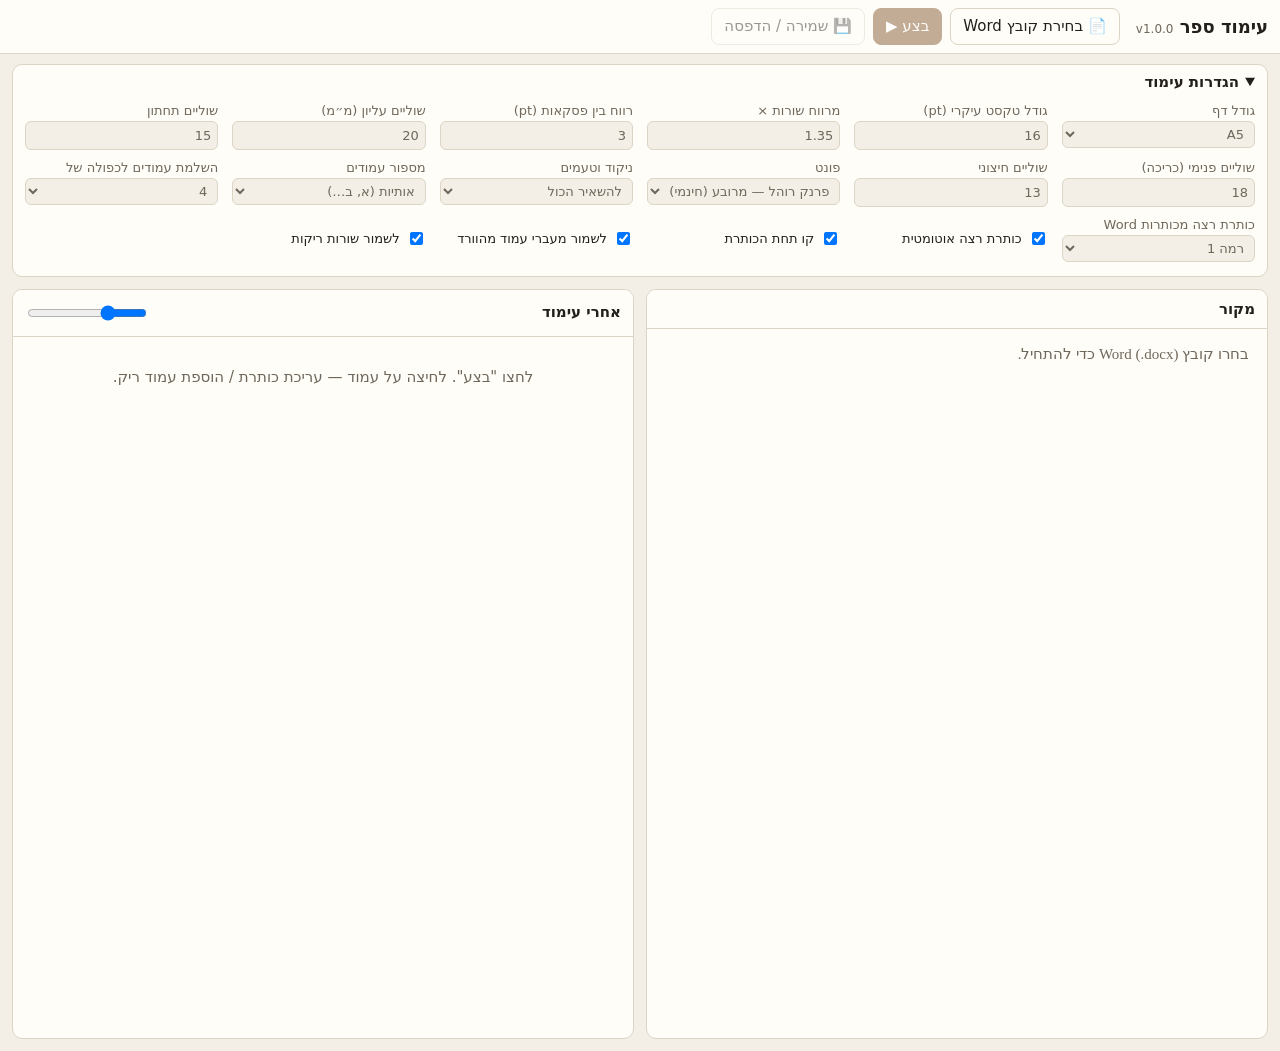
==== book/index.html @ bea9631a "book: Word → Ashuri-script book layout app; per-app release/rollback; home SW skips /book/ Co-Author" ====
<!doctype html>
<html lang="he" dir="rtl">
<head>
<meta charset="utf-8">
<meta name="viewport" content="width=device-width,initial-scale=1">
<title>עימוד ספר — כתב אשורי</title>
<link rel="stylesheet" href="css/book.css">
<script src="vendor/jszip.min.js" defer></script>
<script type="module" src="js/app.js"></script>
</head>
<body>
<!-- ===== TOP BAR ===== -->
<header class="bar">
  <h1>עימוד ספר <small id="ver"></small></h1>
  <label class="btn">📄 בחירת קובץ Word<input id="file" type="file" accept=".docx,.txt" hidden></label>
  <button id="run" class="primary" disabled>בצע ▶</button>
  <button id="save" disabled>💾 שמירה / הדפסה</button>
  <span id="status" role="status"></span>
</header>

<!-- ===== SETTINGS (every field: data-k = settings key) ===== -->
<details class="settings" open>
  <summary>הגדרות עימוד</summary>
  <div class="grid">
    <label>גודל דף <select data-k="size"><option>A5</option><option>A4</option></select></label>
    <label>גודל טקסט עיקרי (pt) <input data-k="bodyPt" type="number" min="8" max="48" step="0.5"></label>
    <label>מרווח שורות × <input data-k="lineRatio" type="number" min="1.2" max="2.5" step="0.05"></label>
    <label>רווח בין פסקאות (pt) <input data-k="gapPt" type="number" min="0" max="30" step="0.5"></label>
    <label>שוליים עליון (מ״מ) <input data-k="mt" type="number" min="8" max="50"></label>
    <label>שוליים תחתון <input data-k="mb" type="number" min="5" max="50"></label>
    <label>שוליים פנימי (כריכה) <input data-k="mi" type="number" min="5" max="50"></label>
    <label>שוליים חיצוני <input data-k="mo" type="number" min="5" max="50"></label>
    <label>פונט <select data-k="font" id="font"></select></label>
    <div id="customBox" hidden><label>שם הפונט (כמו בוורד) <input data-k="fontName" placeholder="לדוגמה: Guttman Stam" maxlength="60"></label>
      <label class="btn small">או העלאת קובץ פונט<input id="fontFile" type="file" accept=".ttf,.otf,.woff,.woff2" hidden></label></div>
    <label>ניקוד וטעמים <select data-k="marks"><option value="all">להשאיר הכול</option><option value="niqqud">ניקוד בלי טעמים</option><option value="none">בלי ניקוד וטעמים</option></select></label>
    <label>מספור עמודים <select data-k="numFmt"><option value="heb">אותיות (א, ב…)</option><option value="num">ספרות</option><option value="none">ללא</option></select></label>
    <label>השלמת עמודים לכפולה של <select data-k="padTo"><option value="1">ללא</option><option>2</option><option>4</option><option>8</option><option>16</option><option>32</option></select></label>
    <label>כותרת רצה מכותרות Word <select data-k="headLvl"><option value="1">רמה 1</option><option value="2">רמות 1–2</option><option value="9">כל הרמות</option></select></label>
    <label class="chk"><input data-k="autoHead" type="checkbox"> כותרת רצה אוטומטית</label>
    <label class="chk"><input data-k="rule" type="checkbox"> קו תחת הכותרת</label>
    <label class="chk"><input data-k="breaks" type="checkbox"> לשמור מעברי עמוד מהוורד</label>
    <label class="chk"><input data-k="empties" type="checkbox"> לשמור שורות ריקות</label>
  </div>
  <p id="fontWarn" class="warn" hidden></p>
</details>

<!-- ===== PANES: original | result ===== -->
<main class="panes">
  <section class="pane"><h2>מקור <small id="origInfo"></small></h2><div id="orig" class="orig"><p class="hint">בחרו קובץ Word (‎.docx‎) כדי להתחיל.</p></div></section>
  <section class="pane"><h2>אחרי עימוד <small id="resInfo"></small>
    <input id="zoom" type="range" min="0.25" max="1.2" step="0.05" value="0.5" aria-label="זום"></h2>
    <div id="result" class="book"><p class="hint">לחצו "בצע". לחיצה על עמוד — עריכת כותרת / הוספת עמוד ריק.</p></div></section>
</main>

<!-- ===== DIALOG: page editor ===== -->
<dialog id="ed"><form method="dialog">
  <h3>עמוד <span id="edN"></span></h3>
  <label>כותרת בצד ימין (פרק / פרשה) <input id="edHead" maxlength="80"></label>
  <label class="chk"><input id="edFwd" type="checkbox"> להחיל גם על העמודים הבאים (עד הכותרת הבאה)</label>
  <div class="row"><button type="button" data-a="prev">שכפול מהעמוד הקודם</button><button type="button" data-a="auto">חזרה לאוטומטי</button></div>
  <div class="row"><button type="button" data-a="blank">➕ עמוד ריק אחרי</button><button type="button" data-a="unblank">➖ הסרת עמוד ריק</button></div>
  <div class="row end"><button value="cancel">ביטול</button><button value="ok" class="primary">שמירה</button></div>
</form></dialog>

<!-- ===== DIALOG: save / split ===== -->
<dialog id="ex"><form method="dialog">
  <h3>שמירה וחלוקה לקבצים</h3>
  <label>חלוקה <select id="exMode">
    <option value="one">קובץ אחד</option><option value="every">כל X עמודים</option>
    <option value="parts">למספר קבצים שווים</option><option value="ranges">לפי טווחי עמודים</option></select></label>
  <label id="exSpecBox" hidden><span id="exSpecLbl"></span> <input id="exSpec"></label>
  <label>שם הקובץ <input id="exName"></label>
  <p id="exFontWarn" class="warn"></p>
  <p id="exErr" class="warn"></p>
  <ol id="exList"></ol>
  <p class="hint">Word: הפונט חייב להיות מותקן במחשב. הדפסה/PDF: בחלון ההדפסה לבחור "שמירה כ-PDF", שוליים: ללא.</p>
  <div class="row end"><button value="close">סגירה</button><button type="button" id="exWord" class="primary">הורדת Word</button></div>
</form></dialog>

<div id="measure" aria-hidden="true"></div>
<div id="print"></div>
</body>
</html>
---- book/css/book.css ----
/* ===== THEME & SHELL ===== */
:root { --bg: #f3efe6; --fg: #23201b; --muted: #6f675a; --line: #dcd4c4; --card: #fffdf8; --acc: #7a4b1f; }
@media (prefers-color-scheme: dark) { :root { --bg: #1b1916; --fg: #ece7de; --muted: #a39b8d; --line: #3a352d; --card: #25221e; --acc: #d29a5c; } }
* { box-sizing: border-box; }
body { margin: 0; font: 15px/1.5 system-ui, sans-serif; background: var(--bg); color: var(--fg); }
button, .btn, select, input { font: inherit; color: inherit; }
button, .btn { border: 1px solid var(--line); background: var(--card); border-radius: 8px; padding: 6px 12px; cursor: pointer; display: inline-block; }
button:disabled { opacity: .45; cursor: default; }
.primary { background: var(--acc); color: #fff; border-color: var(--acc); }
.small { font-size: 13px; padding: 2px 8px; margin-top: 4px; }
input, select { border: 1px solid var(--line); border-radius: 6px; padding: 4px 6px; background: var(--bg); width: 100%; }
input[type=checkbox] { width: auto; }
.hint { color: var(--muted); }
.warn { color: #b3261e; margin: 4px 0; }
.warn:empty { display: none; }

.bar { position: sticky; top: 0; z-index: 5; display: flex; flex-wrap: wrap; gap: 8px; align-items: center; padding: 8px 12px; background: var(--card); border-bottom: 1px solid var(--line); }
.bar h1 { font-size: 18px; margin: 0 0 0 8px; }
.bar small, h2 small { color: var(--muted); font-weight: 400; font-size: 12px; }
#status { color: var(--muted); font-size: 13px; }

/* ===== SETTINGS ===== */
.settings { margin: 10px 12px 0; background: var(--card); border: 1px solid var(--line); border-radius: 10px; padding: 6px 12px; }
.settings summary { cursor: pointer; font-weight: 600; }
.grid { display: grid; grid-template-columns: repeat(auto-fill, minmax(190px, 1fr)); gap: 8px 14px; padding: 8px 0; }
.grid label { font-size: 13px; color: var(--muted); }
.chk { display: flex; gap: 6px; align-items: center; color: var(--fg) !important; }

/* ===== PANES ===== */
.panes { display: grid; grid-template-columns: 1fr 1fr; gap: 12px; padding: 12px; }
@media (max-width: 820px) { .panes { grid-template-columns: 1fr; } }
.pane { background: var(--card); border: 1px solid var(--line); border-radius: 10px; overflow: auto; height: calc(100vh - 150px); min-height: 360px; }
.pane h2 { position: sticky; top: 0; z-index: 2; margin: 0; padding: 8px 12px; font-size: 15px; background: var(--card); border-bottom: 1px solid var(--line); display: flex; gap: 8px; align-items: center; }
.pane h2 input { width: 120px; margin-inline-start: auto; }
.orig { padding: 14px 18px; font-family: "Times New Roman", serif; }
.orig p { margin: 0 0 .35em; }
.orig .h { font-weight: 700; }

/* ===== PAGE GEOMETRY — shared by screen, measurer (#measure) and print. Change with care: layout.js measures this. ===== */
.book { --z: .5; display: flex; flex-direction: column; align-items: center; gap: 14px; padding: 14px 0; }
.pw { width: calc(var(--pw) * var(--z)); height: calc(var(--ph) * var(--z)); flex: none; }
.page { position: relative; width: var(--pw); height: var(--ph); padding: var(--mt) var(--mi) var(--mb) var(--mo); /* odd = recto: binding on the right */
  background: #fff; color: #000; direction: rtl; font-family: var(--font); transform: scale(var(--z)); transform-origin: top right;
  box-shadow: 0 1px 5px #0004; cursor: pointer; content-visibility: auto; contain-intrinsic-size: var(--pw) var(--ph); }
.page.even { padding-right: var(--mo); padding-left: var(--mi); }
.page.blank { background: #fbfaf7; }
.page:hover { outline: 2px solid var(--acc); }
.body { position: relative; height: 100%; overflow: hidden; }
.hd { position: absolute; top: var(--hdtop); right: var(--mi); left: var(--mo); display: flex; justify-content: space-between; gap: 4mm;
  font-size: var(--hpt); line-height: var(--hline); border-bottom: var(--rule) solid #000; white-space: nowrap; overflow: hidden; }
.page.even .hd { right: var(--mo); left: var(--mi); }
.hd:empty { display: none; }
.f { margin: 0 0 var(--gap); text-align: justify; overflow-wrap: anywhere; }
.f.c { text-align: center; }
.f span { line-height: 0; } /* line box = the paragraph's exact line-height, like Word's lineRule=exact */
.b { font-weight: 700; }
.gap { margin: 0; height: var(--half); }
.measure { position: fixed; top: 0; left: -10000px; visibility: hidden; --z: 1; }
.measure .page { content-visibility: visible; transform: none; }

/* ===== DIALOGS ===== */
dialog { border: 1px solid var(--line); border-radius: 12px; background: var(--card); color: var(--fg); width: min(440px, 94vw); }
dialog::backdrop { background: #0006; }
dialog h3 { margin: 0 0 10px; }
dialog label { display: block; margin: 8px 0; }
.row { display: flex; flex-wrap: wrap; gap: 8px; margin: 10px 0; }
.row.end { justify-content: flex-end; }
#exList li { margin: 4px 0; }
#exList button { margin-inline-start: 6px; font-size: 13px; padding: 2px 8px; }

/* ===== PRINT — only #print is printed, at real size ===== */
#print { display: none; }
@media print {
  body > *:not(#print) { display: none !important; }
  #print { display: block; }
  #print .book { --z: 1; display: block; padding: 0; }
  #print .pw { width: auto; height: auto; }
  #print .page { transform: none; box-shadow: none; content-visibility: visible; break-after: page; background: #fff; }
}
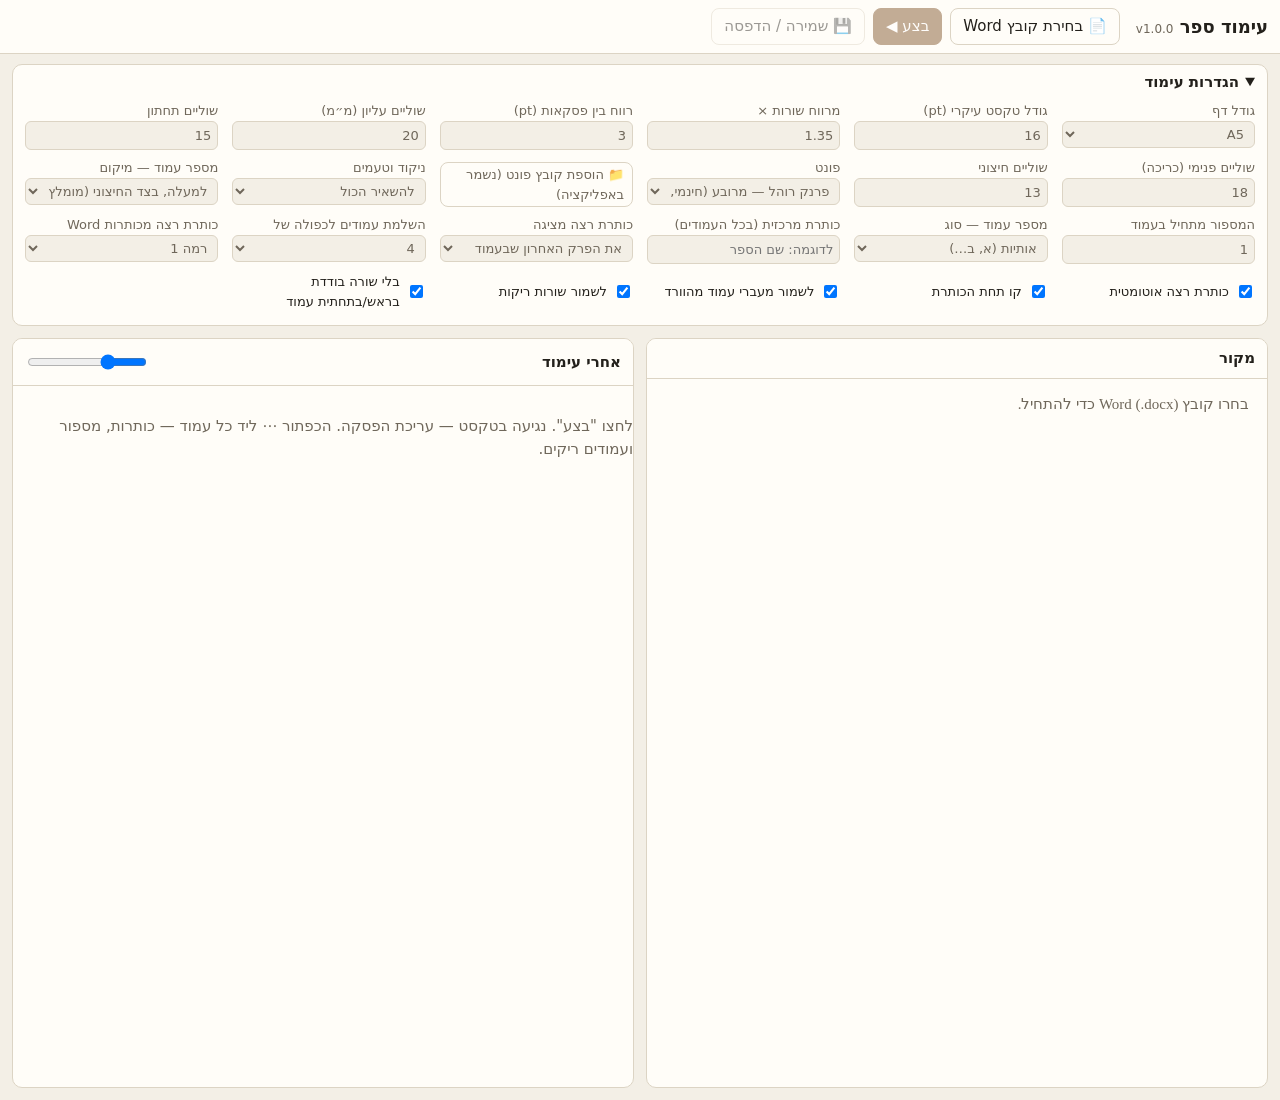
==== commit 67ff1f69: "book: tap-to-edit text, 3-slot headers, page-number positions (mirrored outer), front matter, bookle" ====
--- a/book/index.html
+++ b/book/index.html
@@ -5,6 +5,7 @@
 <meta name="viewport" content="width=device-width,initial-scale=1">
 <title>עימוד ספר — כתב אשורי</title>
 <link rel="stylesheet" href="css/book.css">
+<link rel="stylesheet" href="css/fonts.css">
 <script src="vendor/jszip.min.js" defer></script>
 <script type="module" src="js/app.js"></script>
 </head>
@@ -13,13 +14,14 @@
 <header class="bar">
   <h1>עימוד ספר <small id="ver"></small></h1>
   <label class="btn">📄 בחירת קובץ Word<input id="file" type="file" accept=".docx,.txt" hidden></label>
-  <button id="run" class="primary" disabled>בצע ▶</button>
+  <button id="run" class="primary" disabled>בצע ◀</button>
   <button id="save" disabled>💾 שמירה / הדפסה</button>
+  <button id="undo" hidden title="ביטול עריכת הטקסט האחרונה">↶ בטל עריכה</button>
   <span id="status" role="status"></span>
 </header>
 
 <!-- ===== SETTINGS (every field: data-k = settings key) ===== -->
-<details class="settings" open>
+<details class="settings" id="settings" open>
   <summary>הגדרות עימוד</summary>
   <div class="grid">
     <label>גודל דף <select data-k="size"><option>A5</option><option>A4</option></select></label>
@@ -31,35 +33,63 @@
     <label>שוליים פנימי (כריכה) <input data-k="mi" type="number" min="5" max="50"></label>
     <label>שוליים חיצוני <input data-k="mo" type="number" min="5" max="50"></label>
     <label>פונט <select data-k="font" id="font"></select></label>
-    <div id="customBox" hidden><label>שם הפונט (כמו בוורד) <input data-k="fontName" placeholder="לדוגמה: Guttman Stam" maxlength="60"></label>
-      <label class="btn small">או העלאת קובץ פונט<input id="fontFile" type="file" accept=".ttf,.otf,.woff,.woff2" hidden></label></div>
+    <div id="customBox" hidden><label>שם הפונט (כמו בוורד) <input data-k="fontName" placeholder="לדוגמה: Guttman Stam" maxlength="60"></label></div>
+    <label class="btn small">📁 הוספת קובץ פונט (נשמר באפליקציה)<input id="fontFile" type="file" accept=".ttf,.otf,.woff,.woff2" hidden></label>
     <label>ניקוד וטעמים <select data-k="marks"><option value="all">להשאיר הכול</option><option value="niqqud">ניקוד בלי טעמים</option><option value="none">בלי ניקוד וטעמים</option></select></label>
-    <label>מספור עמודים <select data-k="numFmt"><option value="heb">אותיות (א, ב…)</option><option value="num">ספרות</option><option value="none">ללא</option></select></label>
+    <label>מספר עמוד — מיקום <select data-k="numPos"><option value="to">למעלה, בצד החיצוני (מומלץ לספר)</option><option value="tl">למעלה משמאל</option>
+      <option value="bo">למטה, בצד החיצוני</option><option value="bc">למטה במרכז</option><option value="bl">למטה משמאל</option><option value="br">למטה מימין</option>
+      <option value="none">ללא מספור</option></select></label>
+    <label>המספור מתחיל בעמוד <input data-k="numFrom" type="number" min="1" max="999" title="עמודים לפני כן (שער, הקדמה) יהיו בלי מספר"></label>
+    <label>מספר עמוד — סוג <select data-k="numFmt"><option value="heb">אותיות (א, ב…)</option><option value="num">ספרות (1, 2…)</option></select></label>
+    <label>כותרת מרכזית (בכל העמודים) <input data-k="midText" maxlength="60" placeholder="לדוגמה: שם הספר"></label>
+    <label id="leftBox">טקסט חופשי בצד שמאל <input data-k="leftText" maxlength="60"></label>
+    <label>כותרת רצה מציגה <select data-k="headMode"><option value="last">את הפרק האחרון שבעמוד</option><option value="first">את הפרק שבראש העמוד</option></select></label>
     <label>השלמת עמודים לכפולה של <select data-k="padTo"><option value="1">ללא</option><option>2</option><option>4</option><option>8</option><option>16</option><option>32</option></select></label>
     <label>כותרת רצה מכותרות Word <select data-k="headLvl"><option value="1">רמה 1</option><option value="2">רמות 1–2</option><option value="9">כל הרמות</option></select></label>
     <label class="chk"><input data-k="autoHead" type="checkbox"> כותרת רצה אוטומטית</label>
     <label class="chk"><input data-k="rule" type="checkbox"> קו תחת הכותרת</label>
     <label class="chk"><input data-k="breaks" type="checkbox"> לשמור מעברי עמוד מהוורד</label>
     <label class="chk"><input data-k="empties" type="checkbox"> לשמור שורות ריקות</label>
+    <label class="chk"><input data-k="widows" type="checkbox"> בלי שורה בודדת בראש/בתחתית עמוד</label>
   </div>
   <p id="fontWarn" class="warn" hidden></p>
 </details>
 
 <!-- ===== PANES: original | result ===== -->
-<main class="panes">
+<nav class="tabs" id="tabs"><button data-tab="0" class="on">מקור</button><button data-tab="1">ספר</button></nav>
+<main class="panes" id="panes">
   <section class="pane"><h2>מקור <small id="origInfo"></small></h2><div id="orig" class="orig"><p class="hint">בחרו קובץ Word (‎.docx‎) כדי להתחיל.</p></div></section>
   <section class="pane"><h2>אחרי עימוד <small id="resInfo"></small>
     <input id="zoom" type="range" min="0.25" max="1.2" step="0.05" value="0.5" aria-label="זום"></h2>
-    <div id="result" class="book"><p class="hint">לחצו "בצע". לחיצה על עמוד — עריכת כותרת / הוספת עמוד ריק.</p></div></section>
+    <div id="result" class="book"><p class="hint">לחצו "בצע". נגיעה בטקסט — עריכת הפסקה. הכפתור ⋯ ליד כל עמוד — כותרות, מספור ועמודים ריקים.</p></div></section>
 </main>
 
 <!-- ===== DIALOG: page editor ===== -->
 <dialog id="ed"><form method="dialog">
   <h3>עמוד <span id="edN"></span></h3>
-  <label>כותרת בצד ימין (פרק / פרשה) <input id="edHead" maxlength="80"></label>
-  <label class="chk"><input id="edFwd" type="checkbox"> להחיל גם על העמודים הבאים (עד הכותרת הבאה)</label>
+  <label>כותרת ימין (פרק / פרשה) <input id="edR" maxlength="80"></label>
+  <label>כותרת מרכזית <input id="edC" maxlength="80"></label>
+  <label id="edLBox">צד שמאל (טקסט חופשי) <input id="edL" maxlength="80"></label>
+  <label class="chk"><input id="edHide" type="checkbox"> בלי כותרת ומספר בעמוד הזה (שער / פתיחת פרק)</label>
+  <label>להחיל על <select id="edScope"><option value="one">העמוד הזה</option><option value="section">גם העמודים הבאים, עד הכותרת הבאה</option><option value="all">גם כל העמודים הבאים</option></select></label>
   <div class="row"><button type="button" data-a="prev">שכפול מהעמוד הקודם</button><button type="button" data-a="auto">חזרה לאוטומטי</button></div>
   <div class="row"><button type="button" data-a="blank">➕ עמוד ריק אחרי</button><button type="button" data-a="unblank">➖ הסרת עמוד ריק</button></div>
+  <div class="row end"><button value="cancel">ביטול</button><button value="ok" class="primary">שמירה</button></div>
+</form></dialog>
+
+<!-- ===== DIALOG: paragraph (tap on text) ===== -->
+<dialog id="pe"><form method="dialog">
+  <h3>עריכת פסקה</h3>
+  <textarea id="peText" dir="rtl"></textarea>
+  <p class="hint" id="peNote">שינוי מילים מאחד את עיצוב הפסקה לעיצוב אחד.</p>
+  <div class="grid">
+    <label>סוג <select id="peType"><option value="0">טקסט רגיל</option><option value="1">כותרת 1</option><option value="2">כותרת 2</option><option value="3">כותרת 3</option></select></label>
+    <label>גודל <select id="peSize"><option value="">ללא שינוי</option><option value="1">כמו הטקסט העיקרי</option><option value="1.2">×1.2</option><option value="1.4">×1.4</option><option value="1.7">×1.7</option><option value="2">×2</option></select></label>
+    <label class="chk"><input id="peBold" type="checkbox"> מודגש</label>
+    <label class="chk"><input id="peCenter" type="checkbox"> ממורכז</label>
+    <label class="chk"><input id="peBrk" type="checkbox"> להתחיל בעמוד חדש</label>
+  </div>
+  <div class="row"><button type="button" data-a="merge">מיזוג עם הפסקה הבאה</button><button type="button" data-a="del">🗑 מחיקה</button><button type="button" data-a="page">כותרות העמוד…</button></div>
   <div class="row end"><button value="cancel">ביטול</button><button value="ok" class="primary">שמירה</button></div>
 </form></dialog>
 
@@ -71,12 +101,30 @@
     <option value="parts">למספר קבצים שווים</option><option value="ranges">לפי טווחי עמודים</option></select></label>
   <label id="exSpecBox" hidden><span id="exSpecLbl"></span> <input id="exSpec"></label>
   <label>שם הקובץ <input id="exName"></label>
+  <label>סידור להדפסה (PDF / הדפסה) <select data-o="imp"><option value="none">עמוד אחרי עמוד</option><option value="book">חוברת אחת (1 עם האחרון, 2 עם הלפני אחרון…)</option><option value="sig">חוברות (קונטרסים) לכריכה</option></select></label>
+  <label id="sigBox">עמודים בכל קונטרס <select data-o="sig"><option>8</option><option>16</option><option>32</option><option>64</option></select></label>
+  <label>איכות PDF <select data-o="dpi"><option value="200">רגילה — מדפסת ביתית</option><option value="300">גבוהה</option><option value="600b">לבית דפוס — שחור-לבן חד (600)</option></select></label>
   <p id="exFontWarn" class="warn"></p>
   <p id="exErr" class="warn"></p>
   <ol id="exList"></ol>
-  <p class="hint">Word: הפונט חייב להיות מותקן במחשב. הדפסה/PDF: בחלון ההדפסה לבחור "שמירה כ-PDF", שוליים: ללא.</p>
-  <div class="row end"><button value="close">סגירה</button><button type="button" id="exWord" class="primary">הורדת Word</button></div>
+  <p class="hint" id="impHint">הדפסת חוברת: דו-צדדי, היפוך בצד הקצר, גודל 100% (ללא התאמה לדף), ואז לקפל באמצע. חוברת אחת מתאימה עד כ-48 עמודים — לספר עבה בחרו קונטרסים.</p>
+  <p class="hint">Word נשמר תמיד עמוד אחרי עמוד, והפונט חייב להיות מותקן במחשב. לבית דפוס: PDF באיכות "לבית דפוס", או הדפסה ← שמירה כ-PDF (טקסט וקטורי).</p>
+  <div class="row end"><button value="close">סגירה</button><button type="button" id="exWord">הורדת Word</button><button type="button" id="exPdf" class="primary">הורדת PDF</button></div>
 </form></dialog>
+
+<!-- ===== DIALOG: name of an added font file ===== -->
+<dialog id="fn"><form method="dialog">
+  <h3>הוספת פונט</h3>
+  <label>שם הפונט (כמו שמופיע בוורד) <input id="fnName" maxlength="60" required></label>
+  <div class="row end"><button value="cancel" formnovalidate>ביטול</button><button value="ok" class="primary">הוספה</button></div>
+</form></dialog>
+
+<!-- ===== PRINT PREVIEW ===== -->
+<section id="pv" hidden>
+  <header class="bar"><h1>תצוגת הדפסה <small id="pvInfo"></small></h1>
+    <button id="pvPrint" class="primary">🖨 הדפסה</button><button id="pvPdf">⬇ PDF</button><button id="pvClose">✕ סגירה</button><span id="pvStatus" role="status"></span></header>
+  <div id="pvBody"><div id="pvBook" class="book"></div></div>
+</section>
 
 <div id="measure" aria-hidden="true"></div>
 <div id="print"></div>
--- a/book/css/book.css
+++ b/book/css/book.css
@@ -2,6 +2,7 @@
 :root { --bg: #f3efe6; --fg: #23201b; --muted: #6f675a; --line: #dcd4c4; --card: #fffdf8; --acc: #7a4b1f; }
 @media (prefers-color-scheme: dark) { :root { --bg: #1b1916; --fg: #ece7de; --muted: #a39b8d; --line: #3a352d; --card: #25221e; --acc: #d29a5c; } }
 * { box-sizing: border-box; }
+[hidden] { display: none !important; }
 body { margin: 0; font: 15px/1.5 system-ui, sans-serif; background: var(--bg); color: var(--fg); }
 button, .btn, select, input { font: inherit; color: inherit; }
 button, .btn { border: 1px solid var(--line); background: var(--card); border-radius: 8px; padding: 6px 12px; cursor: pointer; display: inline-block; }
@@ -17,7 +18,8 @@
 .bar { position: sticky; top: 0; z-index: 5; display: flex; flex-wrap: wrap; gap: 8px; align-items: center; padding: 8px 12px; background: var(--card); border-bottom: 1px solid var(--line); }
 .bar h1 { font-size: 18px; margin: 0 0 0 8px; }
 .bar small, h2 small { color: var(--muted); font-weight: 400; font-size: 12px; }
-#status { color: var(--muted); font-size: 13px; }
+#status, #pvStatus { color: var(--muted); font-size: 13px; }
+.err#status, .err#pvStatus { color: #fff; background: #b3261e; padding: 2px 8px; border-radius: 6px; }
 
 /* ===== SETTINGS ===== */
 .settings { margin: 10px 12px 0; background: var(--card); border: 1px solid var(--line); border-radius: 10px; padding: 6px 12px; }
@@ -26,9 +28,19 @@
 .grid label { font-size: 13px; color: var(--muted); }
 .chk { display: flex; gap: 6px; align-items: center; color: var(--fg) !important; }
 
-/* ===== PANES ===== */
+/* ===== PANES (phone: tabs instead of two stacked panes) ===== */
+.tabs { display: none; }
+@media (pointer: coarse) { button, .btn, select, input:not([type=checkbox]) { min-height: 44px; } input[type=checkbox] { width: 22px; height: 22px; } }
 .panes { display: grid; grid-template-columns: 1fr 1fr; gap: 12px; padding: 12px; }
-@media (max-width: 820px) { .panes { grid-template-columns: 1fr; } }
+@media (max-width: 820px) {
+  .panes { grid-template-columns: 1fr; }
+  .tabs { display: flex; gap: 6px; padding: 10px 12px 0; }
+  .tabs button { flex: 1; }
+  .tabs .on { background: var(--acc); color: #fff; border-color: var(--acc); }
+  .panes[data-tab="0"] .pane:last-child, .panes[data-tab="1"] .pane:first-child { display: none; }
+  .pane { height: auto; min-height: 0; overflow: visible; }
+  .chip { left: auto; right: 4px; top: 4px; }
+}
 .pane { background: var(--card); border: 1px solid var(--line); border-radius: 10px; overflow: auto; height: calc(100vh - 150px); min-height: 360px; }
 .pane h2 { position: sticky; top: 0; z-index: 2; margin: 0; padding: 8px 12px; font-size: 15px; background: var(--card); border-bottom: 1px solid var(--line); display: flex; gap: 8px; align-items: center; }
 .pane h2 input { width: 120px; margin-inline-start: auto; }
@@ -38,7 +50,8 @@
 
 /* ===== PAGE GEOMETRY — shared by screen, measurer (#measure) and print. Change with care: layout.js measures this. ===== */
 .book { --z: .5; display: flex; flex-direction: column; align-items: center; gap: 14px; padding: 14px 0; }
-.pw { width: calc(var(--pw) * var(--z)); height: calc(var(--ph) * var(--z)); flex: none; }
+.pw { position: relative; width: calc(var(--pw) * var(--z)); height: calc(var(--ph) * var(--z)); flex: none; }
+.chip { position: absolute; z-index: 1; top: 4px; left: -42px; width: 36px; height: 36px; padding: 0; border-radius: 50%; font-size: 18px; }
 .page { position: relative; width: var(--pw); height: var(--ph); padding: var(--mt) var(--mi) var(--mb) var(--mo); /* odd = recto: binding on the right */
   background: #fff; color: #000; direction: rtl; font-family: var(--font); transform: scale(var(--z)); transform-origin: top right;
   box-shadow: 0 1px 5px #0004; cursor: pointer; content-visibility: auto; contain-intrinsic-size: var(--pw) var(--ph); }
@@ -46,15 +59,22 @@
 .page.blank { background: #fbfaf7; }
 .page:hover { outline: 2px solid var(--acc); }
 .body { position: relative; height: 100%; overflow: hidden; }
-.hd { position: absolute; top: var(--hdtop); right: var(--mi); left: var(--mo); display: flex; justify-content: space-between; gap: 4mm;
-  font-size: var(--hpt); line-height: var(--hline); border-bottom: var(--rule) solid #000; white-space: nowrap; overflow: hidden; }
-.page.even .hd { right: var(--mo); left: var(--mi); }
+.hd, .ft { position: absolute; right: var(--mi); left: var(--mo); font-size: var(--hpt); line-height: var(--hline); white-space: nowrap; overflow: hidden; }
+.hd { top: var(--hdtop); display: grid; grid-template-columns: 100% 0 0; border-bottom: var(--rule) solid #000; }
+.ft { bottom: var(--ftbot); }
+.page.even .hd, .page.even .ft { right: var(--mo); left: var(--mi); }
 .hd:empty { display: none; }
-.f { margin: 0 0 var(--gap); text-align: justify; overflow-wrap: anywhere; }
+.hd span { overflow: hidden; }
+.hd .m { text-align: center; }
+.hd .l { text-align: left; }
+.sheet { display: flex; direction: ltr; flex: none; }   /* imposed sheet: two pages side by side, physical left/right */
+.f { margin: 0 0 var(--gap); text-align: justify; overflow-wrap: break-word; }
+.f.k { text-align-last: justify; }
 .f.c { text-align: center; }
 .f span { line-height: 0; } /* line box = the paragraph's exact line-height, like Word's lineRule=exact */
 .b { font-weight: 700; }
 .gap { margin: 0; height: var(--half); }
+#result [data-s]:hover, #orig [data-s]:hover { background: #f3e2b8; cursor: text; }
 .measure { position: fixed; top: 0; left: -10000px; visibility: hidden; --z: 1; }
 .measure .page { content-visibility: visible; transform: none; }
 
@@ -66,6 +86,12 @@
 .row { display: flex; flex-wrap: wrap; gap: 8px; margin: 10px 0; }
 .row.end { justify-content: flex-end; }
 #exList li { margin: 4px 0; }
+textarea { font: inherit; color: inherit; width: 100%; min-height: 8em; border: 1px solid var(--line); border-radius: 6px; background: var(--bg); padding: 6px; }
+
+/* ===== PRINT PREVIEW (full screen) ===== */
+#pv { position: fixed; inset: 0; z-index: 20; background: #5a554c; display: flex; flex-direction: column; }
+#pv .bar { position: static; }
+#pvBody { overflow: auto; flex: 1; }
 #exList button { margin-inline-start: 6px; font-size: 13px; padding: 2px 8px; }
 
 /* ===== PRINT — only #print is printed, at real size ===== */
@@ -76,4 +102,6 @@
   #print .book { --z: 1; display: block; padding: 0; }
   #print .pw { width: auto; height: auto; }
   #print .page { transform: none; box-shadow: none; content-visibility: visible; break-after: page; background: #fff; }
+  #print .sheet { break-after: page; }
+  #print .sheet .page { break-after: auto; }
 }
--- a/book/css/fonts.css
+++ b/book/css/fonts.css
@@ -0,0 +1,4 @@
+/* ===== BUNDLED FONTS — free (SIL OFL, see vendor/FrankRuhlLibre-OFL.txt); work offline and inside the APK ===== */
+@font-face { font-family: "Frank Ruhl Libre"; font-weight: 400; font-display: block; src: url(../vendor/frank-ruhl-libre-hebrew-400-normal.woff2) format("woff2"); unicode-range: U+0307-0308, U+0590-05FF, U+200C-2010, U+20AA, U+25CC, U+FB1D-FB4F; }
+@font-face { font-family: "Frank Ruhl Libre"; font-weight: 700; font-display: block; src: url(../vendor/frank-ruhl-libre-hebrew-700-normal.woff2) format("woff2"); unicode-range: U+0307-0308, U+0590-05FF, U+200C-2010, U+20AA, U+25CC, U+FB1D-FB4F; }
+@font-face { font-family: "Frank Ruhl Libre"; font-weight: 400; font-display: block; src: url(../vendor/frank-ruhl-libre-latin-400-normal.woff2) format("woff2"); unicode-range: U+0000-00FF, U+2000-206F; }
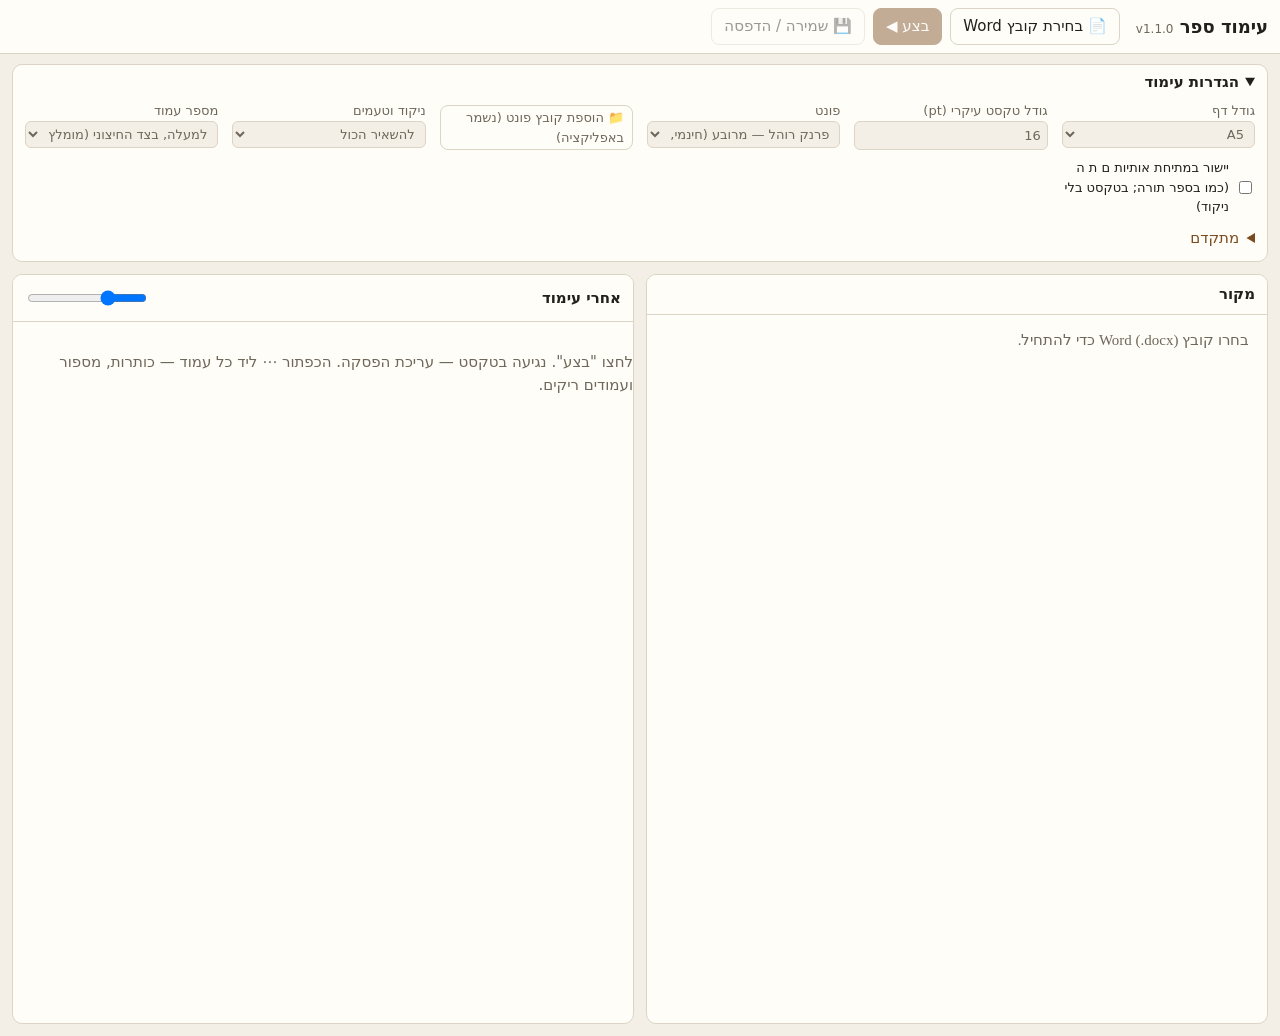
==== commit cb7e6625: "book: Stam letter stretching, basic/advanced settings, duplex test sheet, optional first-word + divi" ====
--- a/book/index.html
+++ b/book/index.html
@@ -20,38 +20,53 @@
   <span id="status" role="status"></span>
 </header>
 
-<!-- ===== SETTINGS (every field: data-k = settings key) ===== -->
+<!-- ===== SETTINGS (every field: data-k = settings key). Basic = what most books need; the rest under "מתקדם" ===== -->
 <details class="settings" id="settings" open>
   <summary>הגדרות עימוד</summary>
   <div class="grid">
     <label>גודל דף <select data-k="size"><option>A5</option><option>A4</option></select></label>
     <label>גודל טקסט עיקרי (pt) <input data-k="bodyPt" type="number" min="8" max="48" step="0.5"></label>
-    <label>מרווח שורות × <input data-k="lineRatio" type="number" min="1.2" max="2.5" step="0.05"></label>
-    <label>רווח בין פסקאות (pt) <input data-k="gapPt" type="number" min="0" max="30" step="0.5"></label>
-    <label>שוליים עליון (מ״מ) <input data-k="mt" type="number" min="8" max="50"></label>
-    <label>שוליים תחתון <input data-k="mb" type="number" min="5" max="50"></label>
-    <label>שוליים פנימי (כריכה) <input data-k="mi" type="number" min="5" max="50"></label>
-    <label>שוליים חיצוני <input data-k="mo" type="number" min="5" max="50"></label>
     <label>פונט <select data-k="font" id="font"></select></label>
     <div id="customBox" hidden><label>שם הפונט (כמו בוורד) <input data-k="fontName" placeholder="לדוגמה: Guttman Stam" maxlength="60"></label></div>
     <label class="btn small">📁 הוספת קובץ פונט (נשמר באפליקציה)<input id="fontFile" type="file" accept=".ttf,.otf,.woff,.woff2" hidden></label>
     <label>ניקוד וטעמים <select data-k="marks"><option value="all">להשאיר הכול</option><option value="niqqud">ניקוד בלי טעמים</option><option value="none">בלי ניקוד וטעמים</option></select></label>
-    <label>מספר עמוד — מיקום <select data-k="numPos"><option value="to">למעלה, בצד החיצוני (מומלץ לספר)</option><option value="tl">למעלה משמאל</option>
+    <label>מספר עמוד <select data-k="numPos"><option value="to">למעלה, בצד החיצוני (מומלץ לספר)</option><option value="tl">למעלה משמאל</option>
       <option value="bo">למטה, בצד החיצוני</option><option value="bc">למטה במרכז</option><option value="bl">למטה משמאל</option><option value="br">למטה מימין</option>
       <option value="none">ללא מספור</option></select></label>
-    <label>המספור מתחיל בעמוד <input data-k="numFrom" type="number" min="1" max="999" title="עמודים לפני כן (שער, הקדמה) יהיו בלי מספר"></label>
-    <label>מספר עמוד — סוג <select data-k="numFmt"><option value="heb">אותיות (א, ב…)</option><option value="num">ספרות (1, 2…)</option></select></label>
-    <label>כותרת מרכזית (בכל העמודים) <input data-k="midText" maxlength="60" placeholder="לדוגמה: שם הספר"></label>
-    <label id="leftBox">טקסט חופשי בצד שמאל <input data-k="leftText" maxlength="60"></label>
-    <label>כותרת רצה מציגה <select data-k="headMode"><option value="last">את הפרק האחרון שבעמוד</option><option value="first">את הפרק שבראש העמוד</option></select></label>
-    <label>השלמת עמודים לכפולה של <select data-k="padTo"><option value="1">ללא</option><option>2</option><option>4</option><option>8</option><option>16</option><option>32</option></select></label>
-    <label>כותרת רצה מכותרות Word <select data-k="headLvl"><option value="1">רמה 1</option><option value="2">רמות 1–2</option><option value="9">כל הרמות</option></select></label>
-    <label class="chk"><input data-k="autoHead" type="checkbox"> כותרת רצה אוטומטית</label>
-    <label class="chk"><input data-k="rule" type="checkbox"> קו תחת הכותרת</label>
-    <label class="chk"><input data-k="breaks" type="checkbox"> לשמור מעברי עמוד מהוורד</label>
-    <label class="chk"><input data-k="empties" type="checkbox"> לשמור שורות ריקות</label>
-    <label class="chk"><input data-k="widows" type="checkbox"> בלי שורה בודדת בראש/בתחתית עמוד</label>
+    <label class="chk"><input data-k="stretch" type="checkbox"> יישור במתיחת אותיות ם ת ה (כמו בספר תורה; בטקסט בלי ניקוד)</label>
   </div>
+  <details class="adv">
+    <summary>מתקדם</summary>
+    <h4>דף ושורות</h4>
+    <div class="grid">
+      <label>מרווח שורות <select data-k="lineRatio"><option value="1.2">צפוף</option><option value="1.35">רגיל</option><option value="1.5">מרווח</option><option value="1.75">מרווח מאוד</option></select></label>
+      <label>רווח בין פסקאות (pt) <input data-k="gapPt" type="number" min="0" max="30" step="0.5"></label>
+      <label>שוליים עליון (מ״מ) <input data-k="mt" type="number" min="8" max="50"></label>
+      <label>שוליים תחתון <input data-k="mb" type="number" min="5" max="50"></label>
+      <label>שוליים פנימי (כריכה) <input data-k="mi" type="number" min="5" max="50"></label>
+      <label>שוליים חיצוני <input data-k="mo" type="number" min="5" max="50"></label>
+      <label class="chk"><input data-k="widows" type="checkbox"> בלי שורה בודדת בראש/בתחתית עמוד</label>
+      <label class="chk"><input data-k="breaks" type="checkbox"> לשמור מעברי עמוד מהוורד</label>
+      <label class="chk"><input data-k="empties" type="checkbox"> לשמור שורות ריקות</label>
+    </div>
+    <h4>כותרות ומספור</h4>
+    <div class="grid">
+      <label>סוג מספר <select data-k="numFmt"><option value="heb">אותיות (א, ב…)</option><option value="num">ספרות (1, 2…)</option></select></label>
+      <label>המספור מתחיל בעמוד <input data-k="numFrom" type="number" min="1" max="999" title="עמודים לפני כן (שער, הקדמה) יהיו בלי מספר"></label>
+      <label>כותרת מרכזית (בכל העמודים) <input data-k="midText" maxlength="60" placeholder="לדוגמה: שם הספר"></label>
+      <label id="leftBox">טקסט חופשי בצד שמאל <input data-k="leftText" maxlength="60"></label>
+      <label>כותרת רצה מכותרות Word <select data-k="headLvl"><option value="1">רמה 1</option><option value="2">רמות 1–2</option><option value="9">כל הרמות</option></select></label>
+      <label>כותרת רצה מציגה <select data-k="headMode"><option value="last">את הפרק האחרון שבעמוד</option><option value="first">את הפרק שבראש העמוד</option></select></label>
+      <label class="chk"><input data-k="autoHead" type="checkbox"> כותרת רצה אוטומטית</label>
+      <label class="chk"><input data-k="rule" type="checkbox"> קו תחת הכותרת</label>
+      <label>השלמת עמודים לכפולה של <select data-k="padTo"><option value="1">ללא</option><option>2</option><option>4</option><option>8</option><option>16</option><option>32</option></select></label>
+    </div>
+    <h4>עיטורים (רשות)</h4>
+    <div class="grid">
+      <label class="chk"><input data-k="firstWord" type="checkbox"> הגדלת המילה הראשונה בכל פרק</label>
+      <label>מפריד לפני כל פרק <select data-k="divider"><option value="">ללא</option><option value="✦ ✦ ✦">✦ ✦ ✦</option><option value="❦">❦</option><option value="* * *">* * *</option><option value="———">———</option></select></label>
+    </div>
+  </details>
   <p id="fontWarn" class="warn" hidden></p>
 </details>
 
@@ -109,6 +124,7 @@
   <ol id="exList"></ol>
   <p class="hint" id="impHint">הדפסת חוברת: דו-צדדי, היפוך בצד הקצר, גודל 100% (ללא התאמה לדף), ואז לקפל באמצע. חוברת אחת מתאימה עד כ-48 עמודים — לספר עבה בחרו קונטרסים.</p>
   <p class="hint">Word נשמר תמיד עמוד אחרי עמוד, והפונט חייב להיות מותקן במחשב. לבית דפוס: PDF באיכות "לבית דפוס", או הדפסה ← שמירה כ-PDF (טקסט וקטורי).</p>
+  <div class="row"><button type="button" id="exTest">🧪 דף בדיקה להדפסה דו-צדדית</button></div>
   <div class="row end"><button value="close">סגירה</button><button type="button" id="exWord">הורדת Word</button><button type="button" id="exPdf" class="primary">הורדת PDF</button></div>
 </form></dialog>
 
--- a/book/css/book.css
+++ b/book/css/book.css
@@ -24,6 +24,8 @@
 /* ===== SETTINGS ===== */
 .settings { margin: 10px 12px 0; background: var(--card); border: 1px solid var(--line); border-radius: 10px; padding: 6px 12px; }
 .settings summary { cursor: pointer; font-weight: 600; }
+.adv { margin: 2px 0 6px; } .adv > summary { font-weight: 500; color: var(--acc); }
+.adv h4 { margin: 10px 0 0; font-size: 13px; color: var(--muted); }
 .grid { display: grid; grid-template-columns: repeat(auto-fill, minmax(190px, 1fr)); gap: 8px 14px; padding: 8px 0; }
 .grid label { font-size: 13px; color: var(--muted); }
 .chk { display: flex; gap: 6px; align-items: center; color: var(--fg) !important; }
@@ -70,6 +72,10 @@
 .sheet { display: flex; direction: ltr; flex: none; }   /* imposed sheet: two pages side by side, physical left/right */
 .f { margin: 0 0 var(--gap); text-align: justify; overflow-wrap: break-word; }
 .f.k { text-align-last: justify; }
+/* stretched Stam letter: hidden in-flow copy keeps baseline; right/left halves as drawn; middle slice widened */
+.x { display: inline-block; position: relative; } .x i { font-style: normal; } .x0 { visibility: hidden; }
+.xp { position: absolute; top: 0; } .xr { clip-path: inset(-1em 0 -1em 50%); } .xl { clip-path: inset(-1em 50% -1em 0); }
+.xm { clip-path: inset(-1em 45% -1em 45%); transform-origin: 50% 50%; }
 .f.c { text-align: center; }
 .f span { line-height: 0; } /* line box = the paragraph's exact line-height, like Word's lineRule=exact */
 .b { font-weight: 700; }
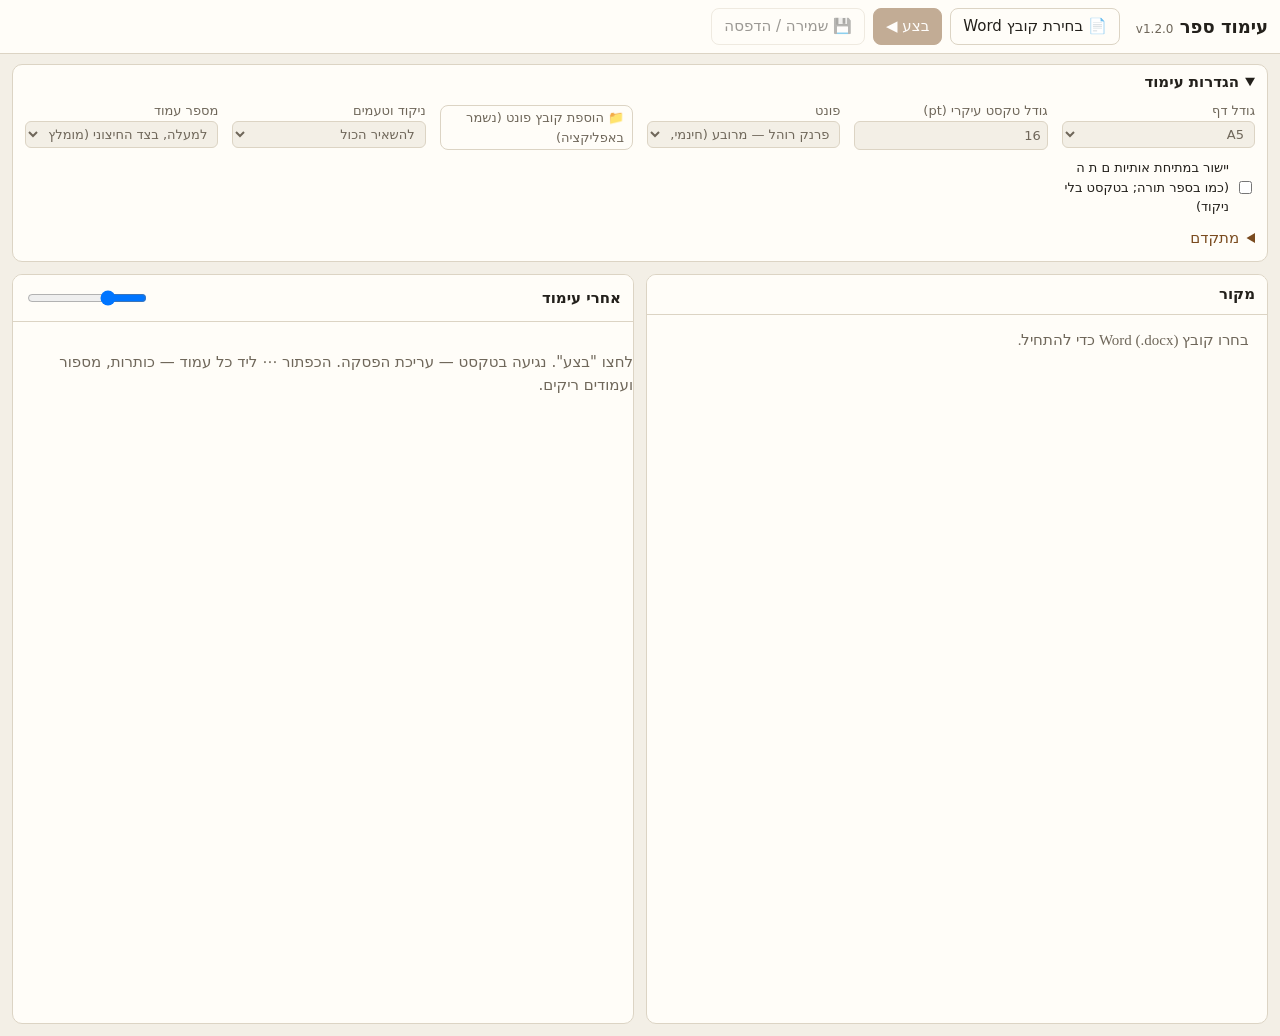
==== commit c0f114c4: "book: refuse single booklet >64 pages; paper-size hint in print preview Co-Authored-By: Claude Opus " ====
--- a/book/index.html
+++ b/book/index.html
@@ -138,7 +138,7 @@
 <!-- ===== PRINT PREVIEW ===== -->
 <section id="pv" hidden>
   <header class="bar"><h1>תצוגת הדפסה <small id="pvInfo"></small></h1>
-    <button id="pvPrint" class="primary">🖨 הדפסה</button><button id="pvPdf">⬇ PDF</button><button id="pvClose">✕ סגירה</button><span id="pvStatus" role="status"></span></header>
+    <button id="pvPrint" class="primary">🖨 הדפסה</button><button id="pvPdf">⬇ PDF</button><button id="pvClose">✕ סגירה</button><span id="pvStatus" role="status"></span><small id="pvHint"></small></header>
   <div id="pvBody"><div id="pvBook" class="book"></div></div>
 </section>
 
--- a/book/css/book.css
+++ b/book/css/book.css
@@ -18,7 +18,8 @@
 .bar { position: sticky; top: 0; z-index: 5; display: flex; flex-wrap: wrap; gap: 8px; align-items: center; padding: 8px 12px; background: var(--card); border-bottom: 1px solid var(--line); }
 .bar h1 { font-size: 18px; margin: 0 0 0 8px; }
 .bar small, h2 small { color: var(--muted); font-weight: 400; font-size: 12px; }
-#status, #pvStatus { color: var(--muted); font-size: 13px; }
+#status, #pvStatus, #pvHint { color: var(--muted); font-size: 13px; }
+#pvHint { flex-basis: 100%; }
 .err#status, .err#pvStatus { color: #fff; background: #b3261e; padding: 2px 8px; border-radius: 6px; }
 
 /* ===== SETTINGS ===== */
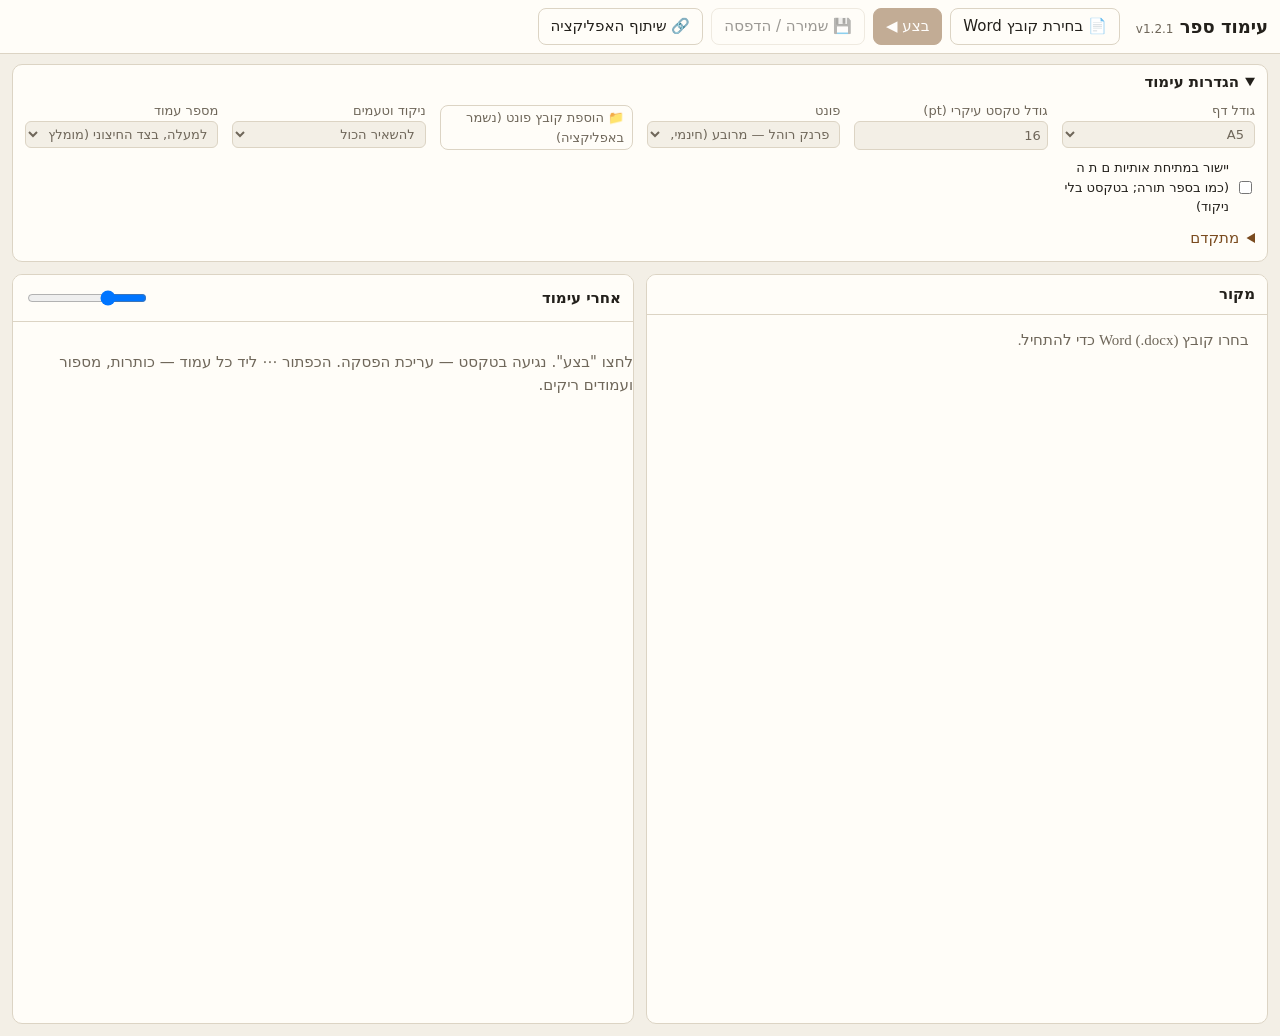
==== commit 7bcb472e: "book: fix print preview scaling inside sheets; share PDF (WhatsApp via share sheet) + share-app link" ====
--- a/book/index.html
+++ b/book/index.html
@@ -17,6 +17,7 @@
   <button id="run" class="primary" disabled>בצע ◀</button>
   <button id="save" disabled>💾 שמירה / הדפסה</button>
   <button id="undo" hidden title="ביטול עריכת הטקסט האחרונה">↶ בטל עריכה</button>
+  <button id="shareApp" title="שליחת קישור לאפליקציה">🔗 שיתוף האפליקציה</button>
   <span id="status" role="status"></span>
 </header>
 
@@ -138,7 +139,7 @@
 <!-- ===== PRINT PREVIEW ===== -->
 <section id="pv" hidden>
   <header class="bar"><h1>תצוגת הדפסה <small id="pvInfo"></small></h1>
-    <button id="pvPrint" class="primary">🖨 הדפסה</button><button id="pvPdf">⬇ PDF</button><button id="pvClose">✕ סגירה</button><span id="pvStatus" role="status"></span><small id="pvHint"></small></header>
+    <button id="pvPrint" class="primary">🖨 הדפסה</button><button id="pvPdf">⬇ PDF</button><button id="pvShare">📤 שיתוף</button><button id="pvClose">✕ סגירה</button><span id="pvStatus" role="status"></span><small id="pvHint"></small></header>
   <div id="pvBody"><div id="pvBook" class="book"></div></div>
 </section>
 
--- a/book/css/book.css
+++ b/book/css/book.css
@@ -71,6 +71,7 @@
 .hd .m { text-align: center; }
 .hd .l { text-align: left; }
 .sheet { display: flex; direction: ltr; flex: none; }   /* imposed sheet: two pages side by side, physical left/right */
+.sheet > .pw { direction: rtl; }                        /* each page shrinks toward its own right corner, as outside sheets */
 .f { margin: 0 0 var(--gap); text-align: justify; overflow-wrap: break-word; }
 .f.k { text-align-last: justify; }
 /* stretched Stam letter: hidden in-flow copy keeps baseline; right/left halves as drawn; middle slice widened */
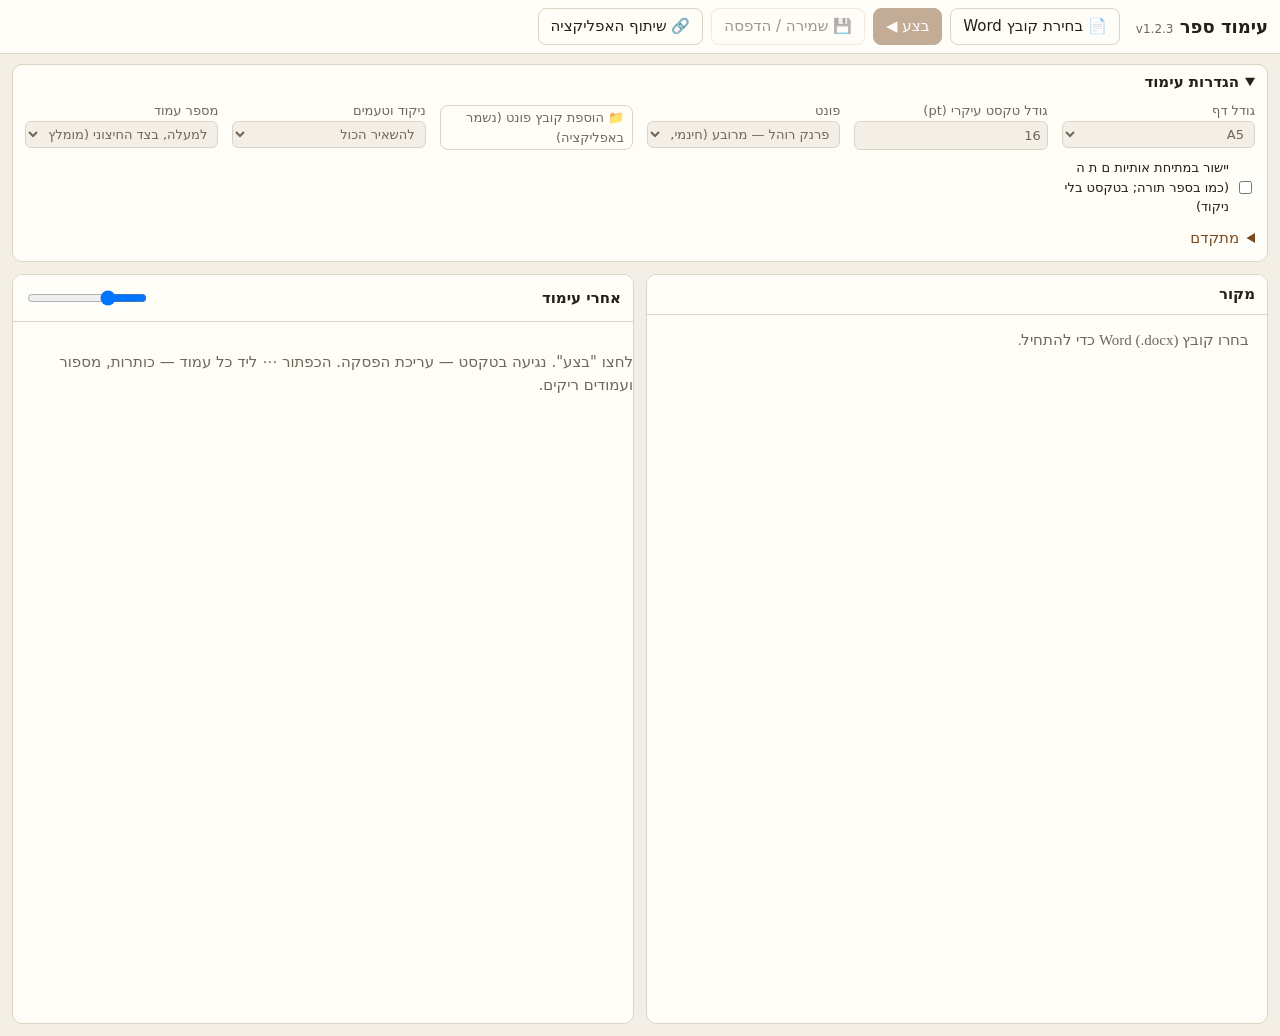
==== commit c5226838: "book: own manifest + icons → installs as a separate app next to the home app Co-Authored-By: Claude " ====
--- a/book/index.html
+++ b/book/index.html
@@ -4,6 +4,9 @@
 <meta charset="utf-8">
 <meta name="viewport" content="width=device-width,initial-scale=1">
 <title>עימוד ספר — כתב אשורי</title>
+<meta name="theme-color" content="#7a4b1f">
+<link rel="manifest" href="manifest.json">
+<link rel="apple-touch-icon" href="icons/icon-192.png">
 <link rel="stylesheet" href="css/book.css">
 <link rel="stylesheet" href="css/fonts.css">
 <script src="vendor/jszip.min.js" defer></script>
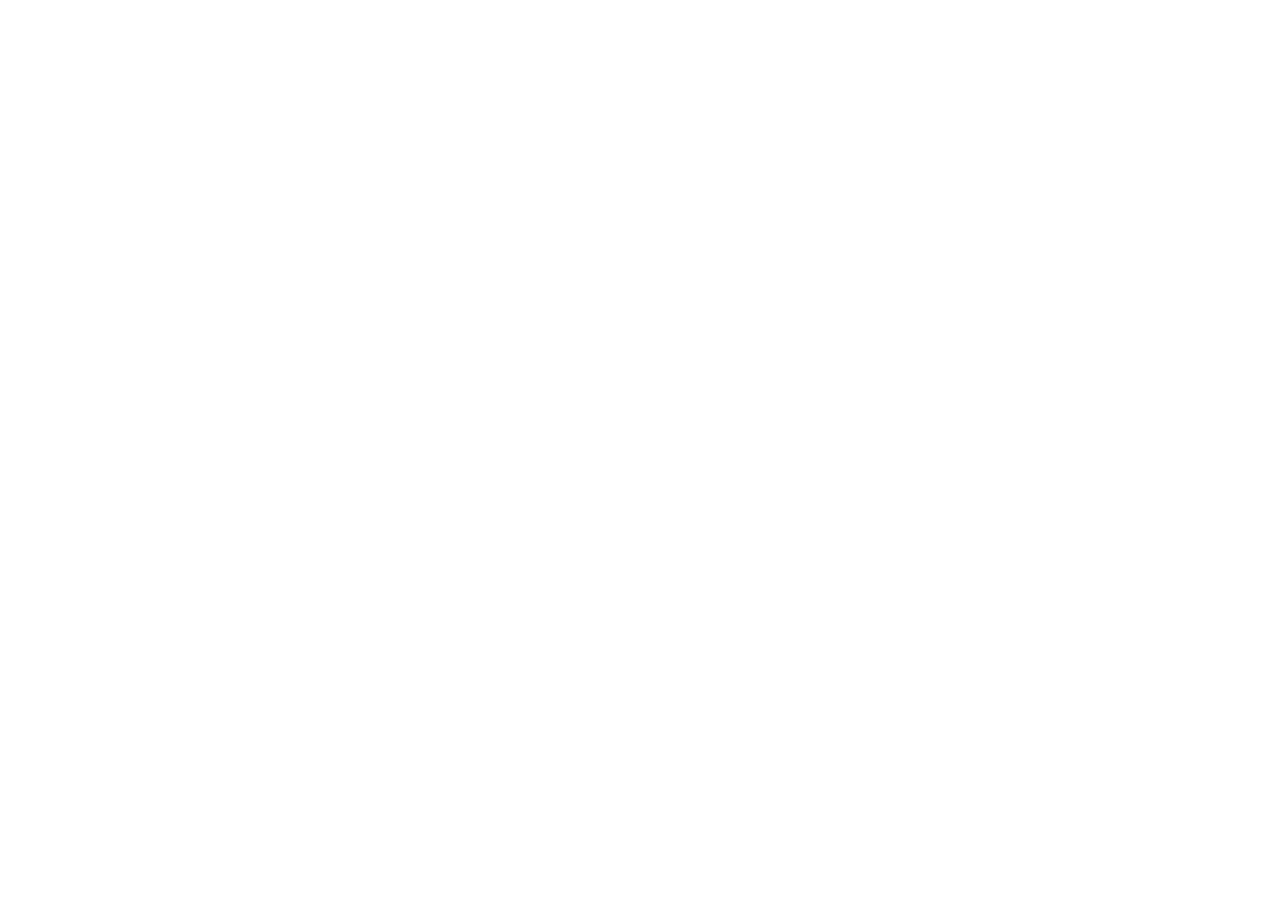
==== commit 2bc0a8dc: "Book app moved to meirBal/sefer: book/ is now a redirect (old installs unregister and follow) Co-Aut" ====
--- a/book/index.html
+++ b/book/index.html
@@ -3,150 +3,12 @@
 <head>
 <meta charset="utf-8">
 <meta name="viewport" content="width=device-width,initial-scale=1">
-<title>עימוד ספר — כתב אשורי</title>
-<meta name="theme-color" content="#7a4b1f">
-<link rel="manifest" href="manifest.json">
-<link rel="apple-touch-icon" href="icons/icon-192.png">
-<link rel="stylesheet" href="css/book.css">
-<link rel="stylesheet" href="css/fonts.css">
-<script src="vendor/jszip.min.js" defer></script>
-<script type="module" src="js/app.js"></script>
+<title>עימוד ספר — עבר לכתובת חדשה</title>
+<meta http-equiv="refresh" content="0; url=https://meirbal.github.io/sefer/">
+<script>location.replace('https://meirbal.github.io/sefer/' + location.search + location.hash);</script>
 </head>
-<body>
-<!-- ===== TOP BAR ===== -->
-<header class="bar">
-  <h1>עימוד ספר <small id="ver"></small></h1>
-  <label class="btn">📄 בחירת קובץ Word<input id="file" type="file" accept=".docx,.txt" hidden></label>
-  <button id="run" class="primary" disabled>בצע ◀</button>
-  <button id="save" disabled>💾 שמירה / הדפסה</button>
-  <button id="undo" hidden title="ביטול עריכת הטקסט האחרונה">↶ בטל עריכה</button>
-  <button id="shareApp" title="שליחת קישור לאפליקציה">🔗 שיתוף האפליקציה</button>
-  <span id="status" role="status"></span>
-</header>
-
-<!-- ===== SETTINGS (every field: data-k = settings key). Basic = what most books need; the rest under "מתקדם" ===== -->
-<details class="settings" id="settings" open>
-  <summary>הגדרות עימוד</summary>
-  <div class="grid">
-    <label>גודל דף <select data-k="size"><option>A5</option><option>A4</option></select></label>
-    <label>גודל טקסט עיקרי (pt) <input data-k="bodyPt" type="number" min="8" max="48" step="0.5"></label>
-    <label>פונט <select data-k="font" id="font"></select></label>
-    <div id="customBox" hidden><label>שם הפונט (כמו בוורד) <input data-k="fontName" placeholder="לדוגמה: Guttman Stam" maxlength="60"></label></div>
-    <label class="btn small">📁 הוספת קובץ פונט (נשמר באפליקציה)<input id="fontFile" type="file" accept=".ttf,.otf,.woff,.woff2" hidden></label>
-    <label>ניקוד וטעמים <select data-k="marks"><option value="all">להשאיר הכול</option><option value="niqqud">ניקוד בלי טעמים</option><option value="none">בלי ניקוד וטעמים</option></select></label>
-    <label>מספר עמוד <select data-k="numPos"><option value="to">למעלה, בצד החיצוני (מומלץ לספר)</option><option value="tl">למעלה משמאל</option>
-      <option value="bo">למטה, בצד החיצוני</option><option value="bc">למטה במרכז</option><option value="bl">למטה משמאל</option><option value="br">למטה מימין</option>
-      <option value="none">ללא מספור</option></select></label>
-    <label class="chk"><input data-k="stretch" type="checkbox"> יישור במתיחת אותיות ם ת ה (כמו בספר תורה; בטקסט בלי ניקוד)</label>
-  </div>
-  <details class="adv">
-    <summary>מתקדם</summary>
-    <h4>דף ושורות</h4>
-    <div class="grid">
-      <label>מרווח שורות <select data-k="lineRatio"><option value="1.2">צפוף</option><option value="1.35">רגיל</option><option value="1.5">מרווח</option><option value="1.75">מרווח מאוד</option></select></label>
-      <label>רווח בין פסקאות (pt) <input data-k="gapPt" type="number" min="0" max="30" step="0.5"></label>
-      <label>שוליים עליון (מ״מ) <input data-k="mt" type="number" min="8" max="50"></label>
-      <label>שוליים תחתון <input data-k="mb" type="number" min="5" max="50"></label>
-      <label>שוליים פנימי (כריכה) <input data-k="mi" type="number" min="5" max="50"></label>
-      <label>שוליים חיצוני <input data-k="mo" type="number" min="5" max="50"></label>
-      <label class="chk"><input data-k="widows" type="checkbox"> בלי שורה בודדת בראש/בתחתית עמוד</label>
-      <label class="chk"><input data-k="breaks" type="checkbox"> לשמור מעברי עמוד מהוורד</label>
-      <label class="chk"><input data-k="empties" type="checkbox"> לשמור שורות ריקות</label>
-    </div>
-    <h4>כותרות ומספור</h4>
-    <div class="grid">
-      <label>סוג מספר <select data-k="numFmt"><option value="heb">אותיות (א, ב…)</option><option value="num">ספרות (1, 2…)</option></select></label>
-      <label>המספור מתחיל בעמוד <input data-k="numFrom" type="number" min="1" max="999" title="עמודים לפני כן (שער, הקדמה) יהיו בלי מספר"></label>
-      <label>כותרת מרכזית (בכל העמודים) <input data-k="midText" maxlength="60" placeholder="לדוגמה: שם הספר"></label>
-      <label id="leftBox">טקסט חופשי בצד שמאל <input data-k="leftText" maxlength="60"></label>
-      <label>כותרת רצה מכותרות Word <select data-k="headLvl"><option value="1">רמה 1</option><option value="2">רמות 1–2</option><option value="9">כל הרמות</option></select></label>
-      <label>כותרת רצה מציגה <select data-k="headMode"><option value="last">את הפרק האחרון שבעמוד</option><option value="first">את הפרק שבראש העמוד</option></select></label>
-      <label class="chk"><input data-k="autoHead" type="checkbox"> כותרת רצה אוטומטית</label>
-      <label class="chk"><input data-k="rule" type="checkbox"> קו תחת הכותרת</label>
-      <label>השלמת עמודים לכפולה של <select data-k="padTo"><option value="1">ללא</option><option>2</option><option>4</option><option>8</option><option>16</option><option>32</option></select></label>
-    </div>
-    <h4>עיטורים (רשות)</h4>
-    <div class="grid">
-      <label class="chk"><input data-k="firstWord" type="checkbox"> הגדלת המילה הראשונה בכל פרק</label>
-      <label>מפריד לפני כל פרק <select data-k="divider"><option value="">ללא</option><option value="✦ ✦ ✦">✦ ✦ ✦</option><option value="❦">❦</option><option value="* * *">* * *</option><option value="———">———</option></select></label>
-    </div>
-  </details>
-  <p id="fontWarn" class="warn" hidden></p>
-</details>
-
-<!-- ===== PANES: original | result ===== -->
-<nav class="tabs" id="tabs"><button data-tab="0" class="on">מקור</button><button data-tab="1">ספר</button></nav>
-<main class="panes" id="panes">
-  <section class="pane"><h2>מקור <small id="origInfo"></small></h2><div id="orig" class="orig"><p class="hint">בחרו קובץ Word (‎.docx‎) כדי להתחיל.</p></div></section>
-  <section class="pane"><h2>אחרי עימוד <small id="resInfo"></small>
-    <input id="zoom" type="range" min="0.25" max="1.2" step="0.05" value="0.5" aria-label="זום"></h2>
-    <div id="result" class="book"><p class="hint">לחצו "בצע". נגיעה בטקסט — עריכת הפסקה. הכפתור ⋯ ליד כל עמוד — כותרות, מספור ועמודים ריקים.</p></div></section>
-</main>
-
-<!-- ===== DIALOG: page editor ===== -->
-<dialog id="ed"><form method="dialog">
-  <h3>עמוד <span id="edN"></span></h3>
-  <label>כותרת ימין (פרק / פרשה) <input id="edR" maxlength="80"></label>
-  <label>כותרת מרכזית <input id="edC" maxlength="80"></label>
-  <label id="edLBox">צד שמאל (טקסט חופשי) <input id="edL" maxlength="80"></label>
-  <label class="chk"><input id="edHide" type="checkbox"> בלי כותרת ומספר בעמוד הזה (שער / פתיחת פרק)</label>
-  <label>להחיל על <select id="edScope"><option value="one">העמוד הזה</option><option value="section">גם העמודים הבאים, עד הכותרת הבאה</option><option value="all">גם כל העמודים הבאים</option></select></label>
-  <div class="row"><button type="button" data-a="prev">שכפול מהעמוד הקודם</button><button type="button" data-a="auto">חזרה לאוטומטי</button></div>
-  <div class="row"><button type="button" data-a="blank">➕ עמוד ריק אחרי</button><button type="button" data-a="unblank">➖ הסרת עמוד ריק</button></div>
-  <div class="row end"><button value="cancel">ביטול</button><button value="ok" class="primary">שמירה</button></div>
-</form></dialog>
-
-<!-- ===== DIALOG: paragraph (tap on text) ===== -->
-<dialog id="pe"><form method="dialog">
-  <h3>עריכת פסקה</h3>
-  <textarea id="peText" dir="rtl"></textarea>
-  <p class="hint" id="peNote">שינוי מילים מאחד את עיצוב הפסקה לעיצוב אחד.</p>
-  <div class="grid">
-    <label>סוג <select id="peType"><option value="0">טקסט רגיל</option><option value="1">כותרת 1</option><option value="2">כותרת 2</option><option value="3">כותרת 3</option></select></label>
-    <label>גודל <select id="peSize"><option value="">ללא שינוי</option><option value="1">כמו הטקסט העיקרי</option><option value="1.2">×1.2</option><option value="1.4">×1.4</option><option value="1.7">×1.7</option><option value="2">×2</option></select></label>
-    <label class="chk"><input id="peBold" type="checkbox"> מודגש</label>
-    <label class="chk"><input id="peCenter" type="checkbox"> ממורכז</label>
-    <label class="chk"><input id="peBrk" type="checkbox"> להתחיל בעמוד חדש</label>
-  </div>
-  <div class="row"><button type="button" data-a="merge">מיזוג עם הפסקה הבאה</button><button type="button" data-a="del">🗑 מחיקה</button><button type="button" data-a="page">כותרות העמוד…</button></div>
-  <div class="row end"><button value="cancel">ביטול</button><button value="ok" class="primary">שמירה</button></div>
-</form></dialog>
-
-<!-- ===== DIALOG: save / split ===== -->
-<dialog id="ex"><form method="dialog">
-  <h3>שמירה וחלוקה לקבצים</h3>
-  <label>חלוקה <select id="exMode">
-    <option value="one">קובץ אחד</option><option value="every">כל X עמודים</option>
-    <option value="parts">למספר קבצים שווים</option><option value="ranges">לפי טווחי עמודים</option></select></label>
-  <label id="exSpecBox" hidden><span id="exSpecLbl"></span> <input id="exSpec"></label>
-  <label>שם הקובץ <input id="exName"></label>
-  <label>סידור להדפסה (PDF / הדפסה) <select data-o="imp"><option value="none">עמוד אחרי עמוד</option><option value="book">חוברת אחת (1 עם האחרון, 2 עם הלפני אחרון…)</option><option value="sig">חוברות (קונטרסים) לכריכה</option></select></label>
-  <label id="sigBox">עמודים בכל קונטרס <select data-o="sig"><option>8</option><option>16</option><option>32</option><option>64</option></select></label>
-  <label>איכות PDF <select data-o="dpi"><option value="200">רגילה — מדפסת ביתית</option><option value="300">גבוהה</option><option value="600b">לבית דפוס — שחור-לבן חד (600)</option></select></label>
-  <p id="exFontWarn" class="warn"></p>
-  <p id="exErr" class="warn"></p>
-  <ol id="exList"></ol>
-  <p class="hint" id="impHint">הדפסת חוברת: דו-צדדי, היפוך בצד הקצר, גודל 100% (ללא התאמה לדף), ואז לקפל באמצע. חוברת אחת מתאימה עד כ-48 עמודים — לספר עבה בחרו קונטרסים.</p>
-  <p class="hint">Word נשמר תמיד עמוד אחרי עמוד, והפונט חייב להיות מותקן במחשב. לבית דפוס: PDF באיכות "לבית דפוס", או הדפסה ← שמירה כ-PDF (טקסט וקטורי).</p>
-  <div class="row"><button type="button" id="exTest">🧪 דף בדיקה להדפסה דו-צדדית</button></div>
-  <div class="row end"><button value="close">סגירה</button><button type="button" id="exWord">הורדת Word</button><button type="button" id="exPdf" class="primary">הורדת PDF</button></div>
-</form></dialog>
-
-<!-- ===== DIALOG: name of an added font file ===== -->
-<dialog id="fn"><form method="dialog">
-  <h3>הוספת פונט</h3>
-  <label>שם הפונט (כמו שמופיע בוורד) <input id="fnName" maxlength="60" required></label>
-  <div class="row end"><button value="cancel" formnovalidate>ביטול</button><button value="ok" class="primary">הוספה</button></div>
-</form></dialog>
-
-<!-- ===== PRINT PREVIEW ===== -->
-<section id="pv" hidden>
-  <header class="bar"><h1>תצוגת הדפסה <small id="pvInfo"></small></h1>
-    <button id="pvPrint" class="primary">🖨 הדפסה</button><button id="pvPdf">⬇ PDF</button><button id="pvShare">📤 שיתוף</button><button id="pvClose">✕ סגירה</button><span id="pvStatus" role="status"></span><small id="pvHint"></small></header>
-  <div id="pvBody"><div id="pvBook" class="book"></div></div>
-</section>
-
-<div id="measure" aria-hidden="true"></div>
-<div id="print"></div>
+<body style="font:18px system-ui;text-align:center;padding:40px">
+<p>אפליקציית עימוד הספר עברה לכתובת משלה:</p>
+<p><a href="https://meirbal.github.io/sefer/">meirbal.github.io/sefer</a></p>
 </body>
 </html>
